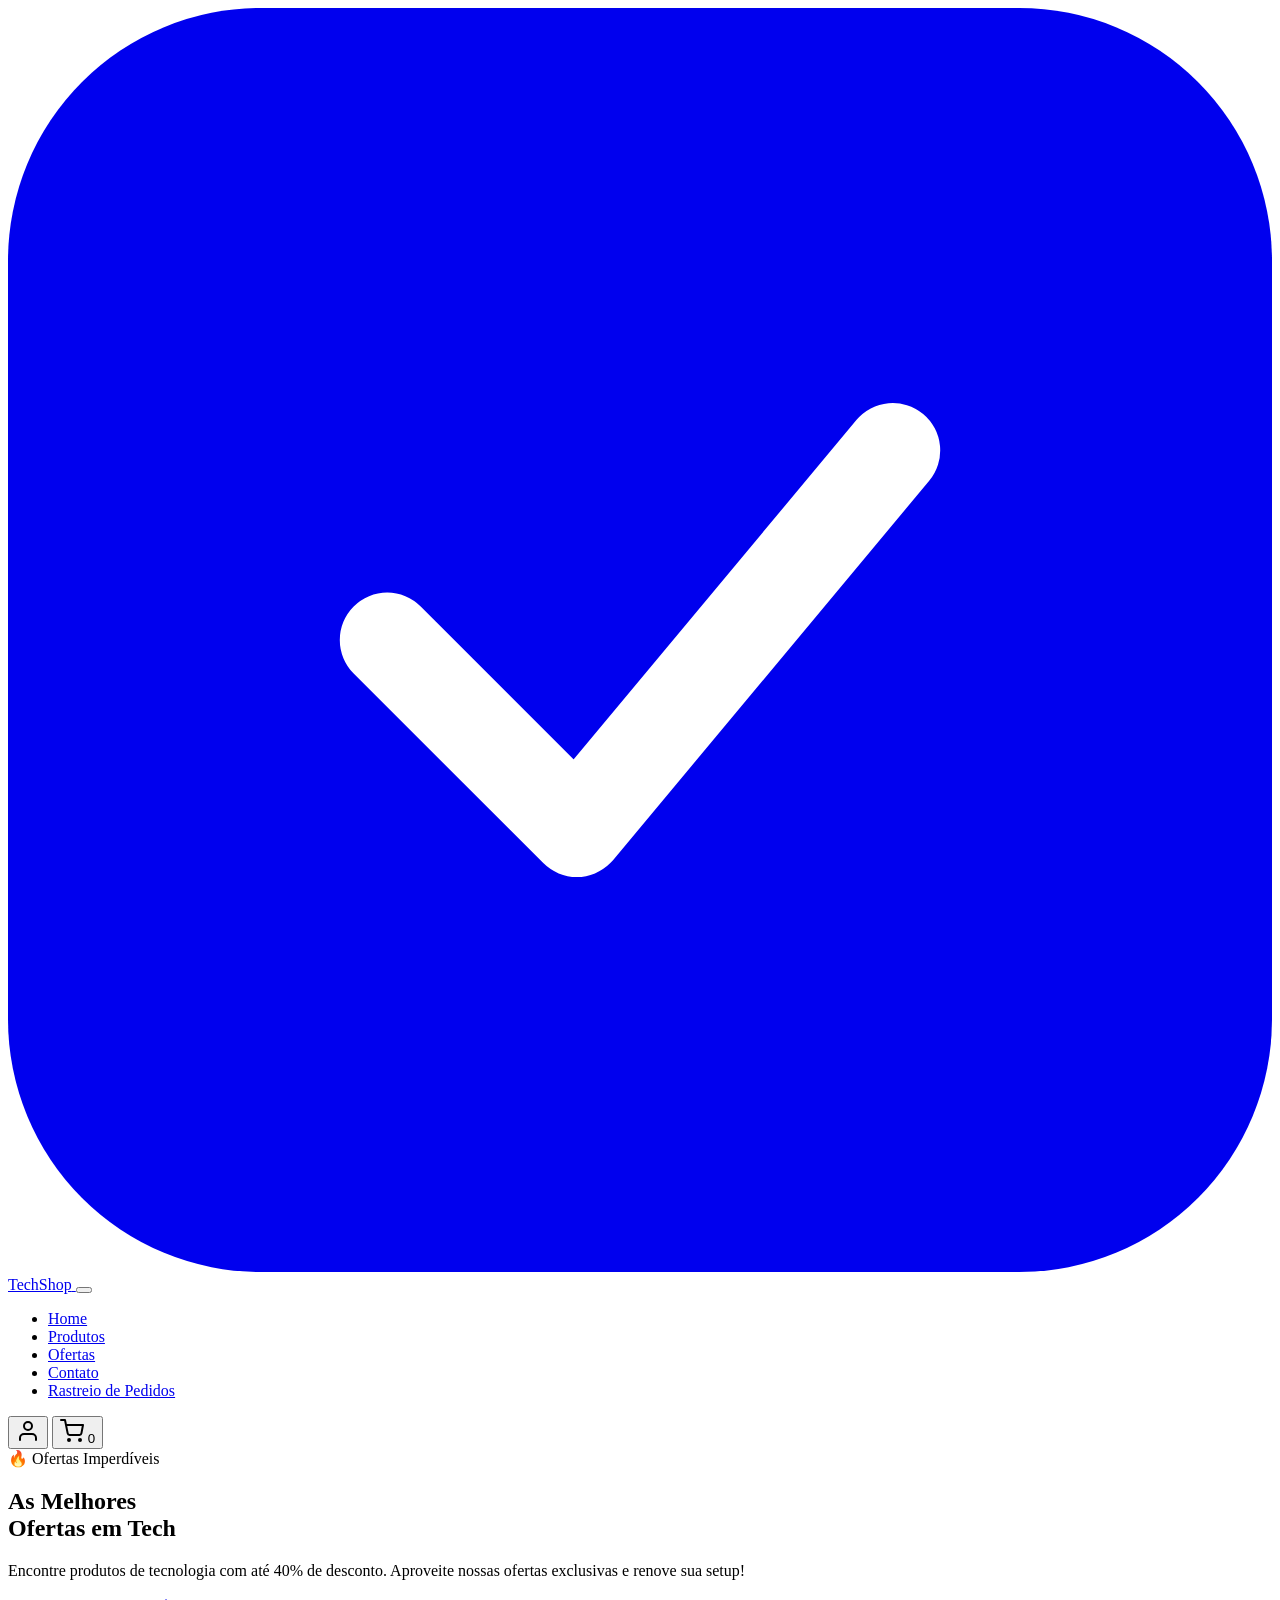
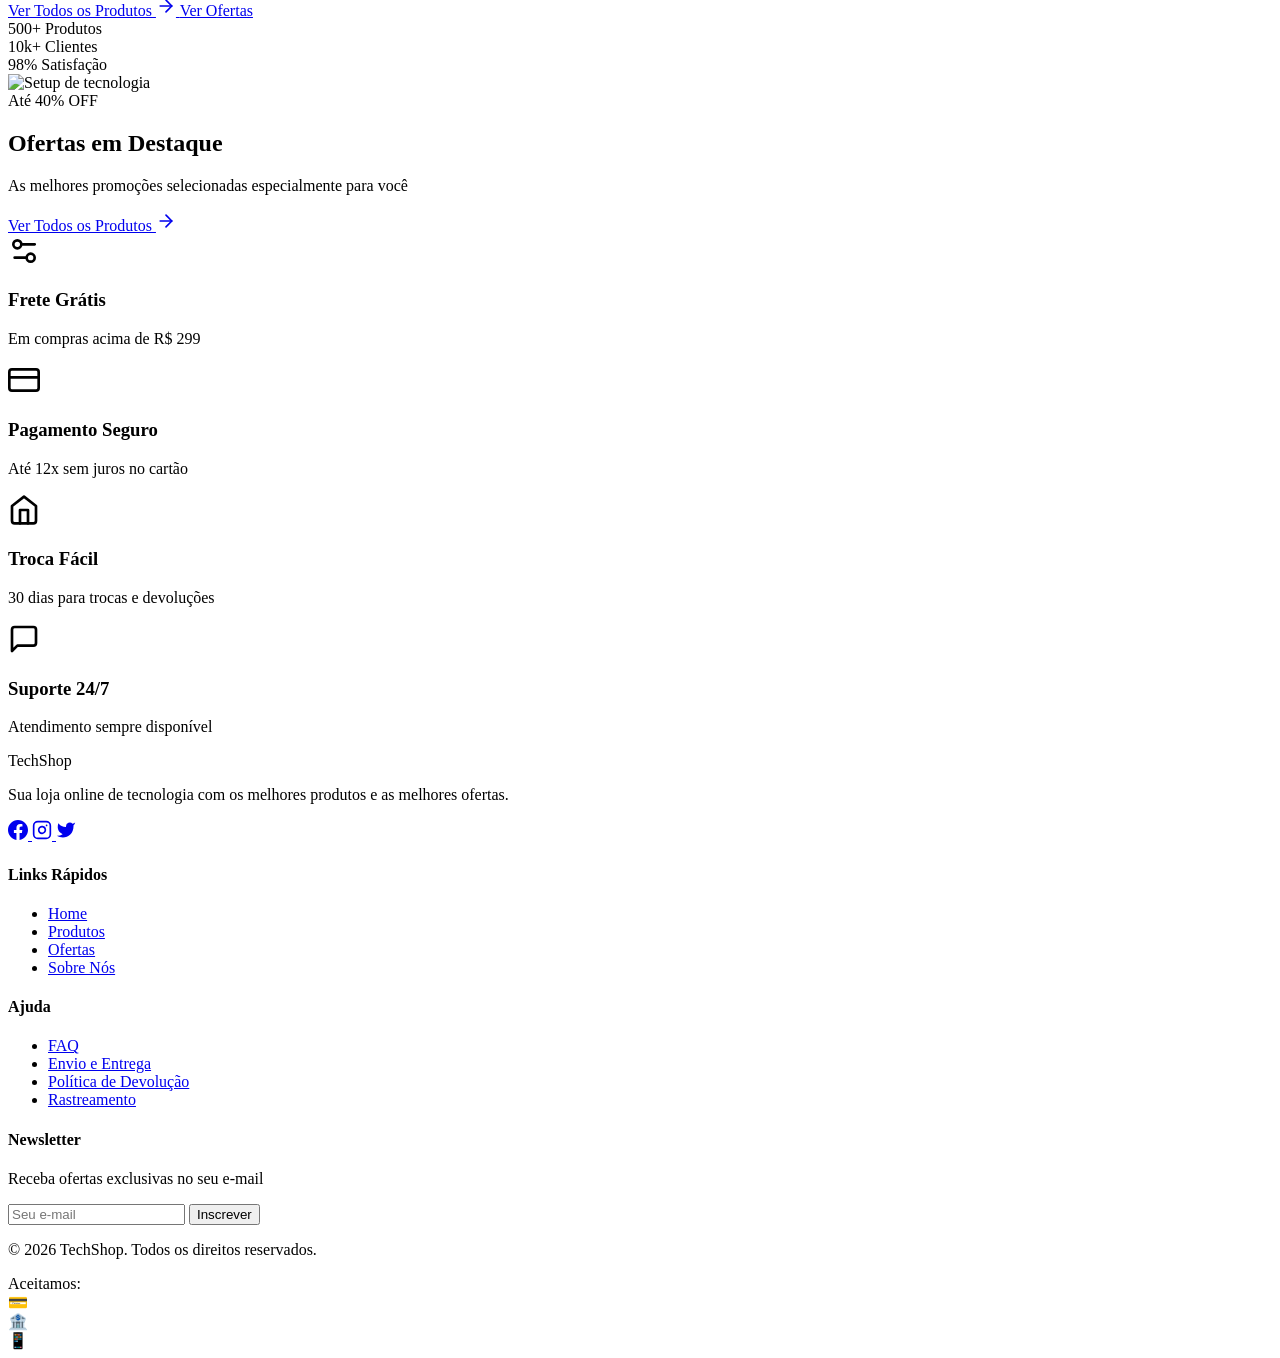
==== pages/index.html @ 93231072 "adicionado rastreio de pedidos no menu" ====
<!doctype html>
<html lang="pt-BR">
	<head>
		<meta charset="UTF-8" />
		<meta
			name="viewport"
			content="width=device-width, initial-scale=1.0" />
		<meta
			name="description"
			content="Encontre as melhores ofertas em eletrônicos, periféricos e muito mais. Compre com os melhores preços!" />
		<meta
			name="keywords"
			content="e-commerce, eletrônicos, ofertas, compras online" />
		<meta
			name="author"
			content="E-commerce" />

		<!-- Open Graph / Facebook -->
		<meta
			property="og:type"
			content="website" />
		<meta
			property="og:title"
			content="E-commerce - As Melhores Ofertas em Tecnologia" />
		<meta
			property="og:description"
			content="Encontre as melhores ofertas em eletrônicos, periféricos e muito mais" />

		<title>E-commerce - Home | As Melhores Ofertas em Tecnologia</title>

		<!-- Fonts -->
		<link
			rel="preconnect"
			href="https://fonts.googleapis.com" />
		<link
			rel="preconnect"
			href="https://fonts.gstatic.com"
			crossorigin />
		<link
			href="https://fonts.googleapis.com/css2?family=Inter:wght@300;400;500;600;700;800&family=Poppins:wght@400;500;600;700;800&display=swap"
			rel="stylesheet" />

		<!-- Stylesheet -->
		<link
			rel="stylesheet"
			href="../css/main.css" />
	</head>
	<body>
		<!-- Header / Navigation -->
		<header class="header">
			<div class="header__container">
				<!-- Logo -->
				<a
					href="index.html"
					class="header__logo">
					<svg
						class="header__logo-icon"
						viewBox="0 0 40 40"
						fill="none"
						xmlns="http://www.w3.org/2000/svg">
						<rect
							width="40"
							height="40"
							rx="8"
							fill="currentColor" />
						<path
							d="M12 20L18 26L28 14"
							stroke="white"
							stroke-width="3"
							stroke-linecap="round"
							stroke-linejoin="round" />
					</svg>
					<span>TechShop</span>
				</a>

				<!-- Menu Toggle (Mobile) -->
				<button
					class="header__menu-toggle"
					aria-label="Menu">
					<span class="header__menu-toggle-bar"></span>
					<span class="header__menu-toggle-bar"></span>
					<span class="header__menu-toggle-bar"></span>
				</button>

				<!-- Navigation -->
				<nav class="header__nav">
					<ul class="header__menu">
						<li class="header__menu-item">
							<a
								href="index.html"
								class="header__menu-link active"
								>Home</a
							>
						</li>
						<li class="header__menu-item">
							<a
								href="products.html"
								class="header__menu-link"
								>Produtos</a
							>
						</li>
						<li class="header__menu-item">
							<a
								href="#ofertas"
								class="header__menu-link"
								>Ofertas</a
							>
						</li>
						<li class="header__menu-item">
							<a
								href="#contato"
								class="header__menu-link"
								>Contato</a
							>
						</li>
						<li class="header_menu-item">
							<a
								href="#rastreio-de-pedidos"
								class="header__menu-link"
								>Rastreio de Pedidos</a
							>
						</li>
					</ul>

					<!-- Actions -->
					<div class="header__actions">
						<button
							class="header__icon-btn"
							data-login-btn
							aria-label="Login">
							<svg
								xmlns="http://www.w3.org/2000/svg"
								width="24"
								height="24"
								viewBox="0 0 24 24"
								fill="none"
								stroke="currentColor"
								stroke-width="2"
								stroke-linecap="round"
								stroke-linejoin="round">
								<path d="M20 21v-2a4 4 0 0 0-4-4H8a4 4 0 0 0-4 4v2"></path>
								<circle
									cx="12"
									cy="7"
									r="4"></circle>
							</svg>
						</button>
						<button
							class="header__icon-btn"
							data-cart-btn
							aria-label="Carrinho">
							<svg
								xmlns="http://www.w3.org/2000/svg"
								width="24"
								height="24"
								viewBox="0 0 24 24"
								fill="none"
								stroke="currentColor"
								stroke-width="2"
								stroke-linecap="round"
								stroke-linejoin="round">
								<circle
									cx="9"
									cy="21"
									r="1"></circle>
								<circle
									cx="20"
									cy="21"
									r="1"></circle>
								<path
									d="M1 1h4l2.68 13.39a2 2 0 0 0 2 1.61h9.72a2 2 0 0 0 2-1.61L23 6H6"></path>
							</svg>
							<span class="header__cart-badge">0</span>
						</button>
					</div>
				</nav>

				<!-- Overlay for mobile menu -->
				<div class="header__overlay"></div>
			</div>
		</header>

		<!-- Main Content -->
		<main class="main-content">
			<!-- Hero Section -->
			<section class="hero">
				<div class="hero__container container">
					<div class="hero__content">
						<span class="hero__badge">🔥 Ofertas Imperdíveis</span>
						<h1 class="hero__title">
							As Melhores<br />
							<span class="hero__title-highlight">Ofertas em Tech</span>
						</h1>
						<p class="hero__description">
							Encontre produtos de tecnologia com até 40% de desconto. Aproveite
							nossas ofertas exclusivas e renove sua setup!
						</p>
						<div class="hero__actions">
							<a
								href="products.html"
								class="btn btn-primary btn-lg">
								Ver Todos os Produtos
								<svg
									xmlns="http://www.w3.org/2000/svg"
									width="20"
									height="20"
									viewBox="0 0 24 24"
									fill="none"
									stroke="currentColor"
									stroke-width="2"
									stroke-linecap="round"
									stroke-linejoin="round">
									<line
										x1="5"
										y1="12"
										x2="19"
										y2="12"></line>
									<polyline points="12 5 19 12 12 19"></polyline>
								</svg>
							</a>
							<a
								href="#ofertas"
								class="btn btn-outline btn-lg">
								Ver Ofertas
							</a>
						</div>
						<div class="hero__stats">
							<div class="hero__stat">
								<span class="hero__stat-value">500+</span>
								<span class="hero__stat-label">Produtos</span>
							</div>
							<div class="hero__stat">
								<span class="hero__stat-value">10k+</span>
								<span class="hero__stat-label">Clientes</span>
							</div>
							<div class="hero__stat">
								<span class="hero__stat-value">98%</span>
								<span class="hero__stat-label">Satisfação</span>
							</div>
						</div>
					</div>
					<div class="hero__image">
						<img
							src="https://images.unsplash.com/photo-1498049794561-7780e7231661?w=800&q=80"
							alt="Setup de tecnologia"
							class="hero__img" />
						<div class="hero__badge-float">
							<span class="hero__badge-float-text">Até 40% OFF</span>
						</div>
					</div>
				</div>
			</section>

			<!-- Featured Offers Section -->
			<section
				class="offers"
				id="ofertas">
				<div class="container">
					<div class="section__header">
						<h2 class="section__title">Ofertas em Destaque</h2>
						<p class="section__description">
							As melhores promoções selecionadas especialmente para você
						</p>
					</div>

					<div
						class="offers__grid"
						id="featuredProducts">
						<!-- Products will be loaded here by JS -->
					</div>

					<div class="section__footer">
						<a
							href="products.html"
							class="btn btn-secondary btn-lg">
							Ver Todos os Produtos
							<svg
								xmlns="http://www.w3.org/2000/svg"
								width="20"
								height="20"
								viewBox="0 0 24 24"
								fill="none"
								stroke="currentColor"
								stroke-width="2"
								stroke-linecap="round"
								stroke-linejoin="round">
								<line
									x1="5"
									y1="12"
									x2="19"
									y2="12"></line>
								<polyline points="12 5 19 12 12 19"></polyline>
							</svg>
						</a>
					</div>
				</div>
			</section>

			<!-- Benefits Section -->
			<section class="benefits py-20 bg-gray">
				<div class="container">
					<div class="benefits__grid">
						<div class="benefit">
							<div class="benefit__icon">
								<svg
									xmlns="http://www.w3.org/2000/svg"
									width="32"
									height="32"
									viewBox="0 0 24 24"
									fill="none"
									stroke="currentColor"
									stroke-width="2"
									stroke-linecap="round"
									stroke-linejoin="round">
									<path d="M20 7h-9"></path>
									<path d="M14 17H5"></path>
									<circle
										cx="17"
										cy="17"
										r="3"></circle>
									<circle
										cx="7"
										cy="7"
										r="3"></circle>
								</svg>
							</div>
							<h3 class="benefit__title">Frete Grátis</h3>
							<p class="benefit__text">Em compras acima de R$ 299</p>
						</div>
						<div class="benefit">
							<div class="benefit__icon">
								<svg
									xmlns="http://www.w3.org/2000/svg"
									width="32"
									height="32"
									viewBox="0 0 24 24"
									fill="none"
									stroke="currentColor"
									stroke-width="2"
									stroke-linecap="round"
									stroke-linejoin="round">
									<rect
										x="1"
										y="4"
										width="22"
										height="16"
										rx="2"
										ry="2"></rect>
									<line
										x1="1"
										y1="10"
										x2="23"
										y2="10"></line>
								</svg>
							</div>
							<h3 class="benefit__title">Pagamento Seguro</h3>
							<p class="benefit__text">Até 12x sem juros no cartão</p>
						</div>
						<div class="benefit">
							<div class="benefit__icon">
								<svg
									xmlns="http://www.w3.org/2000/svg"
									width="32"
									height="32"
									viewBox="0 0 24 24"
									fill="none"
									stroke="currentColor"
									stroke-width="2"
									stroke-linecap="round"
									stroke-linejoin="round">
									<path
										d="M3 9l9-7 9 7v11a2 2 0 0 1-2 2H5a2 2 0 0 1-2-2z"></path>
									<polyline points="9 22 9 12 15 12 15 22"></polyline>
								</svg>
							</div>
							<h3 class="benefit__title">Troca Fácil</h3>
							<p class="benefit__text">30 dias para trocas e devoluções</p>
						</div>
						<div class="benefit">
							<div class="benefit__icon">
								<svg
									xmlns="http://www.w3.org/2000/svg"
									width="32"
									height="32"
									viewBox="0 0 24 24"
									fill="none"
									stroke="currentColor"
									stroke-width="2"
									stroke-linecap="round"
									stroke-linejoin="round">
									<path
										d="M21 15a2 2 0 0 1-2 2H7l-4 4V5a2 2 0 0 1 2-2h14a2 2 0 0 1 2 2z"></path>
								</svg>
							</div>
							<h3 class="benefit__title">Suporte 24/7</h3>
							<p class="benefit__text">Atendimento sempre disponível</p>
						</div>
					</div>
				</div>
			</section>
		</main>

		<!-- Footer -->
		<footer class="footer">
			<div class="footer__container">
				<div class="footer__grid">
					<!-- About -->
					<div class="footer__column">
						<div class="footer__logo">TechShop</div>
						<p class="footer__about">
							Sua loja online de tecnologia com os melhores produtos e as
							melhores ofertas.
						</p>
						<div class="footer__social">
							<a
								href="#"
								class="footer__social-link"
								aria-label="Facebook">
								<svg
									xmlns="http://www.w3.org/2000/svg"
									width="20"
									height="20"
									viewBox="0 0 24 24"
									fill="currentColor">
									<path
										d="M24 12.073c0-6.627-5.373-12-12-12s-12 5.373-12 12c0 5.99 4.388 10.954 10.125 11.854v-8.385H7.078v-3.47h3.047V9.43c0-3.007 1.792-4.669 4.533-4.669 1.312 0 2.686.235 2.686.235v2.953H15.83c-1.491 0-1.956.925-1.956 1.874v2.25h3.328l-.532 3.47h-2.796v8.385C19.612 23.027 24 18.062 24 12.073z" />
								</svg>
							</a>
							<a
								href="#"
								class="footer__social-link"
								aria-label="Instagram">
								<svg
									xmlns="http://www.w3.org/2000/svg"
									width="20"
									height="20"
									viewBox="0 0 24 24"
									fill="none"
									stroke="currentColor"
									stroke-width="2"
									stroke-linecap="round"
									stroke-linejoin="round">
									<rect
										x="2"
										y="2"
										width="20"
										height="20"
										rx="5"
										ry="5"></rect>
									<path
										d="M16 11.37A4 4 0 1 1 12.63 8 4 4 0 0 1 16 11.37z"></path>
									<line
										x1="17.5"
										y1="6.5"
										x2="17.51"
										y2="6.5"></line>
								</svg>
							</a>
							<a
								href="#"
								class="footer__social-link"
								aria-label="Twitter">
								<svg
									xmlns="http://www.w3.org/2000/svg"
									width="20"
									height="20"
									viewBox="0 0 24 24"
									fill="currentColor">
									<path
										d="M23 3a10.9 10.9 0 01-3.14 1.53 4.48 4.48 0 00-7.86 3v1A10.66 10.66 0 013 4s-4 9 5 13a11.64 11.64 0 01-7 2c9 5 20 0 20-11.5a4.5 4.5 0 00-.08-.83A7.72 7.72 0 0023 3z" />
								</svg>
							</a>
						</div>
					</div>

					<!-- Links -->
					<div class="footer__column">
						<h4 class="footer__column-title">Links Rápidos</h4>
						<ul class="footer__links">
							<li>
								<a
									href="index.html"
									class="footer__link"
									>Home</a
								>
							</li>
							<li>
								<a
									href="products.html"
									class="footer__link"
									>Produtos</a
								>
							</li>
							<li>
								<a
									href="#ofertas"
									class="footer__link"
									>Ofertas</a
								>
							</li>
							<li>
								<a
									href="#"
									class="footer__link"
									>Sobre Nós</a
								>
							</li>
						</ul>
					</div>

					<!-- Help -->
					<div class="footer__column">
						<h4 class="footer__column-title">Ajuda</h4>
						<ul class="footer__links">
							<li>
								<a
									href="#"
									class="footer__link"
									>FAQ</a
								>
							</li>
							<li>
								<a
									href="#"
									class="footer__link"
									>Envio e Entrega</a
								>
							</li>
							<li>
								<a
									href="#"
									class="footer__link"
									>Política de Devolução</a
								>
							</li>
							<li>
								<a
									href="#"
									class="footer__link"
									>Rastreamento</a
								>
							</li>
						</ul>
					</div>

					<!-- Newsletter -->
					<div class="footer__column">
						<h4 class="footer__column-title">Newsletter</h4>
						<p class="footer__about">Receba ofertas exclusivas no seu e-mail</p>
						<form
							class="footer__newsletter-form"
							data-validate
							id="newsletterForm">
							<input
								type="email"
								name="email"
								class="footer__newsletter-input"
								placeholder="Seu e-mail"
								required />
							<button
								type="submit"
								class="footer__newsletter-btn">
								Inscrever
							</button>
						</form>
					</div>
				</div>

				<!-- Footer Bottom -->
				<div class="footer__bottom">
					<p class="footer__copyright">
						&copy; 2026 TechShop. Todos os direitos reservados.
					</p>
					<div class="footer__payment-methods">
						<span
							style="color: var(--color-gray-400); font-size: var(--text-sm)"
							>Aceitamos:</span
						>
						<div class="footer__payment-icon">💳</div>
						<div class="footer__payment-icon">🏦</div>
						<div class="footer__payment-icon">📱</div>
					</div>
				</div>
			</div>
		</footer>

		<!-- Scripts -->
		<!-- Modules -->
		<script src="js/modules/modal.js"></script>
		<script src="js/modules/form-validator.js"></script>
		<script src="js/modules/navigation.js"></script>
		<script src="js/modules/utils.js"></script>
		<script src="js/modules/products-gallery.js"></script>
		<script src="js/modules/handlers.js"></script>
		<!-- Data & App -->
		<script src="js/products.js"></script>
		<script src="js/app.js"></script>
	</body>
</html>
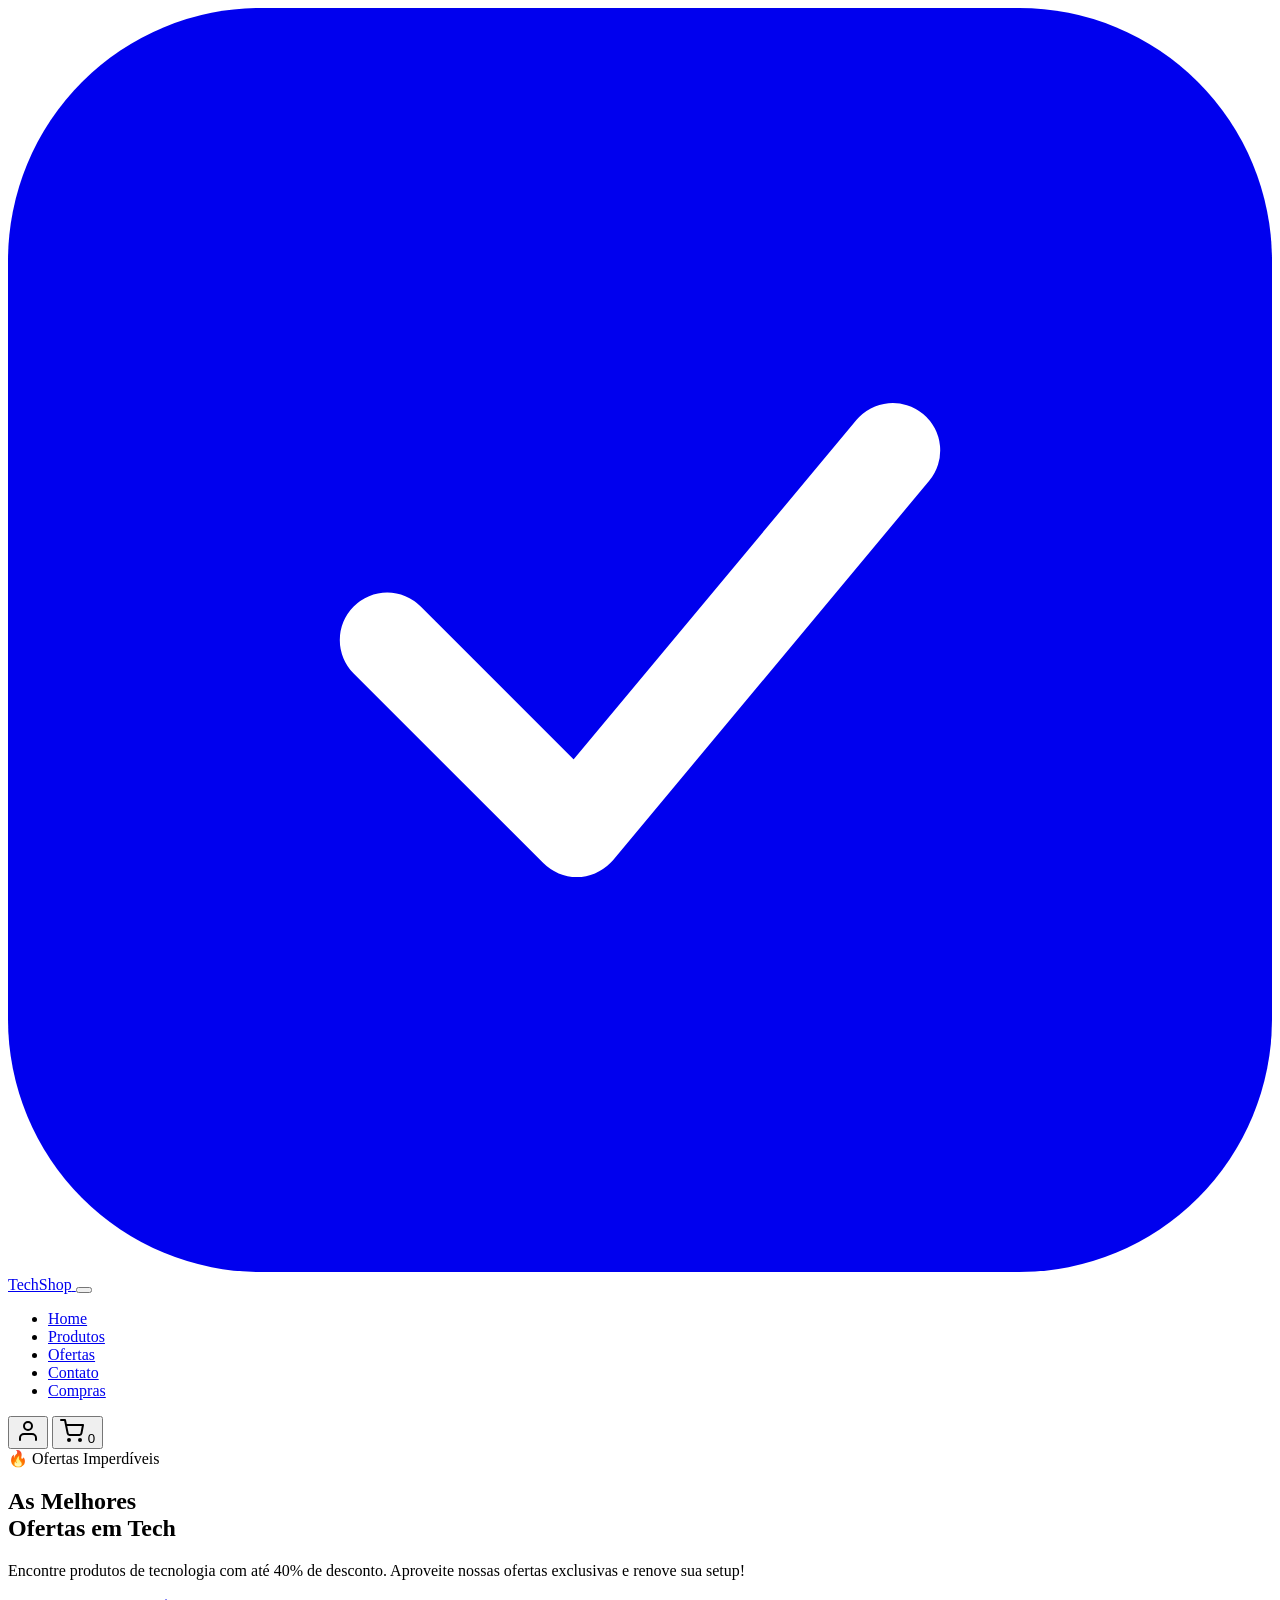
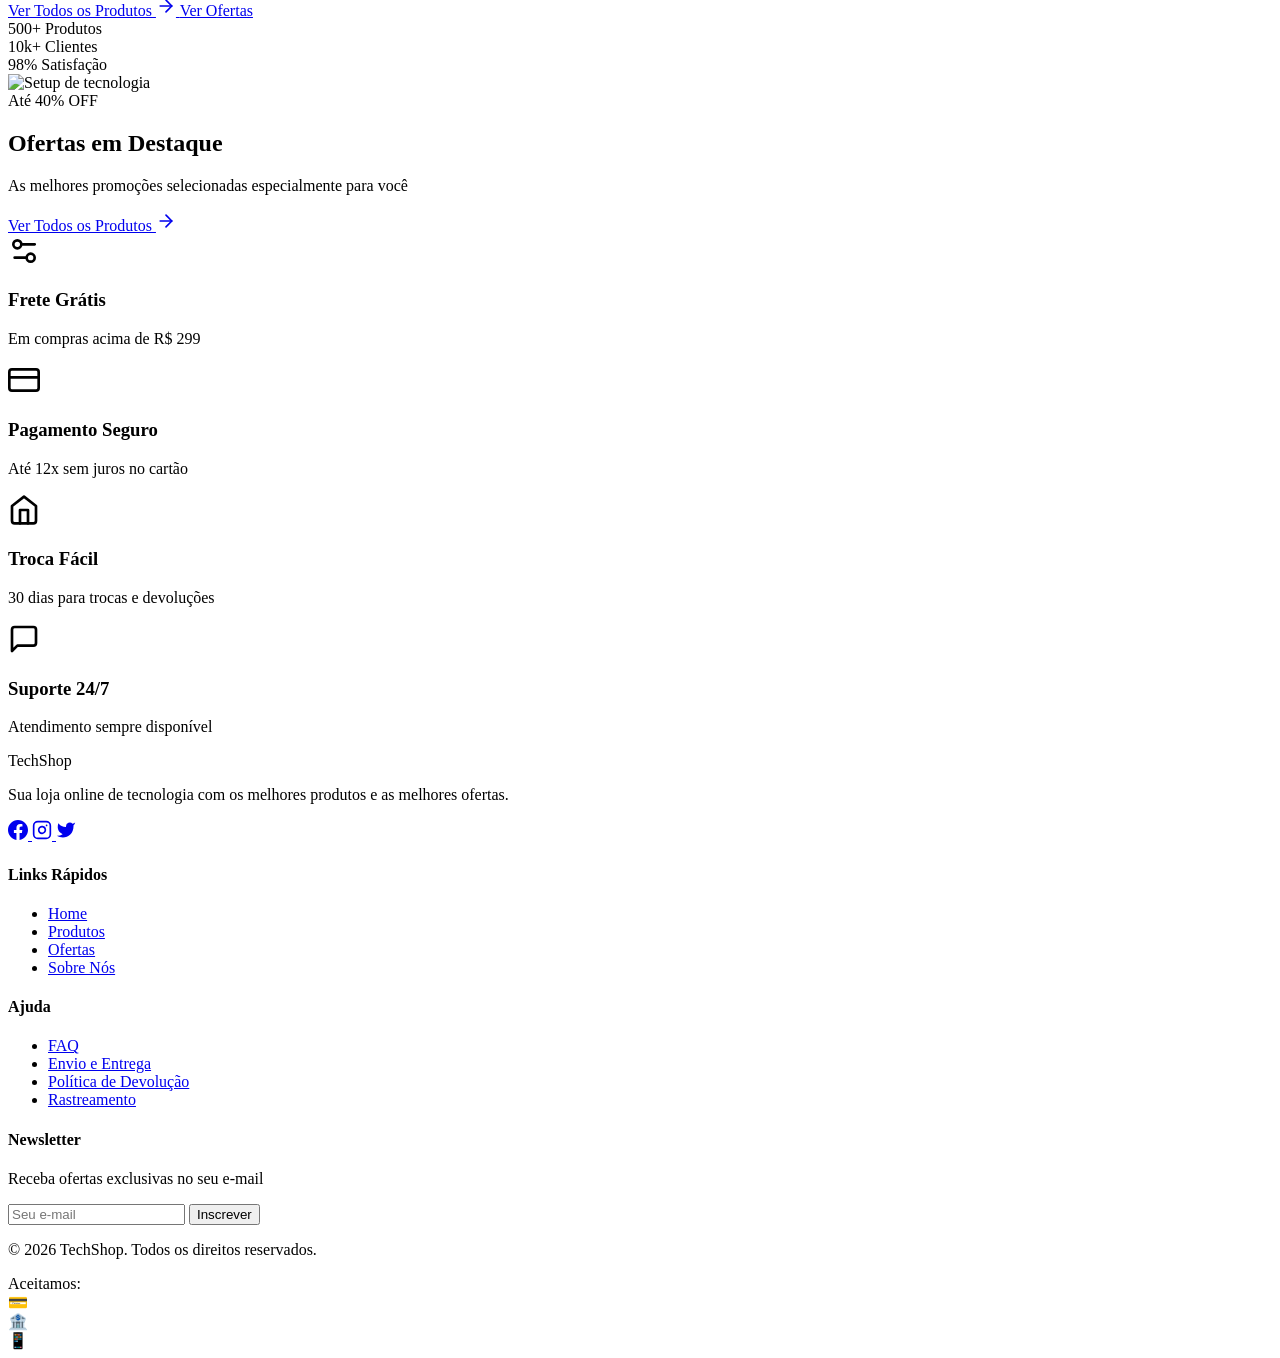
==== commit db2033f7: "foi adicionado o botão de rastreio de compras no menu" ====
--- a/pages/index.html
+++ b/pages/index.html
@@ -113,11 +113,11 @@
 								>Contato</a
 							>
 						</li>
-						<li class="header_menu-item">
-							<a
-								href="#rastreio-de-pedidos"
+						<li class="header__menu-item">
+							<a
+								href="#compras"
 								class="header__menu-link"
-								>Rastreio de Pedidos</a
+								>Compras</a
 							>
 						</li>
 					</ul>
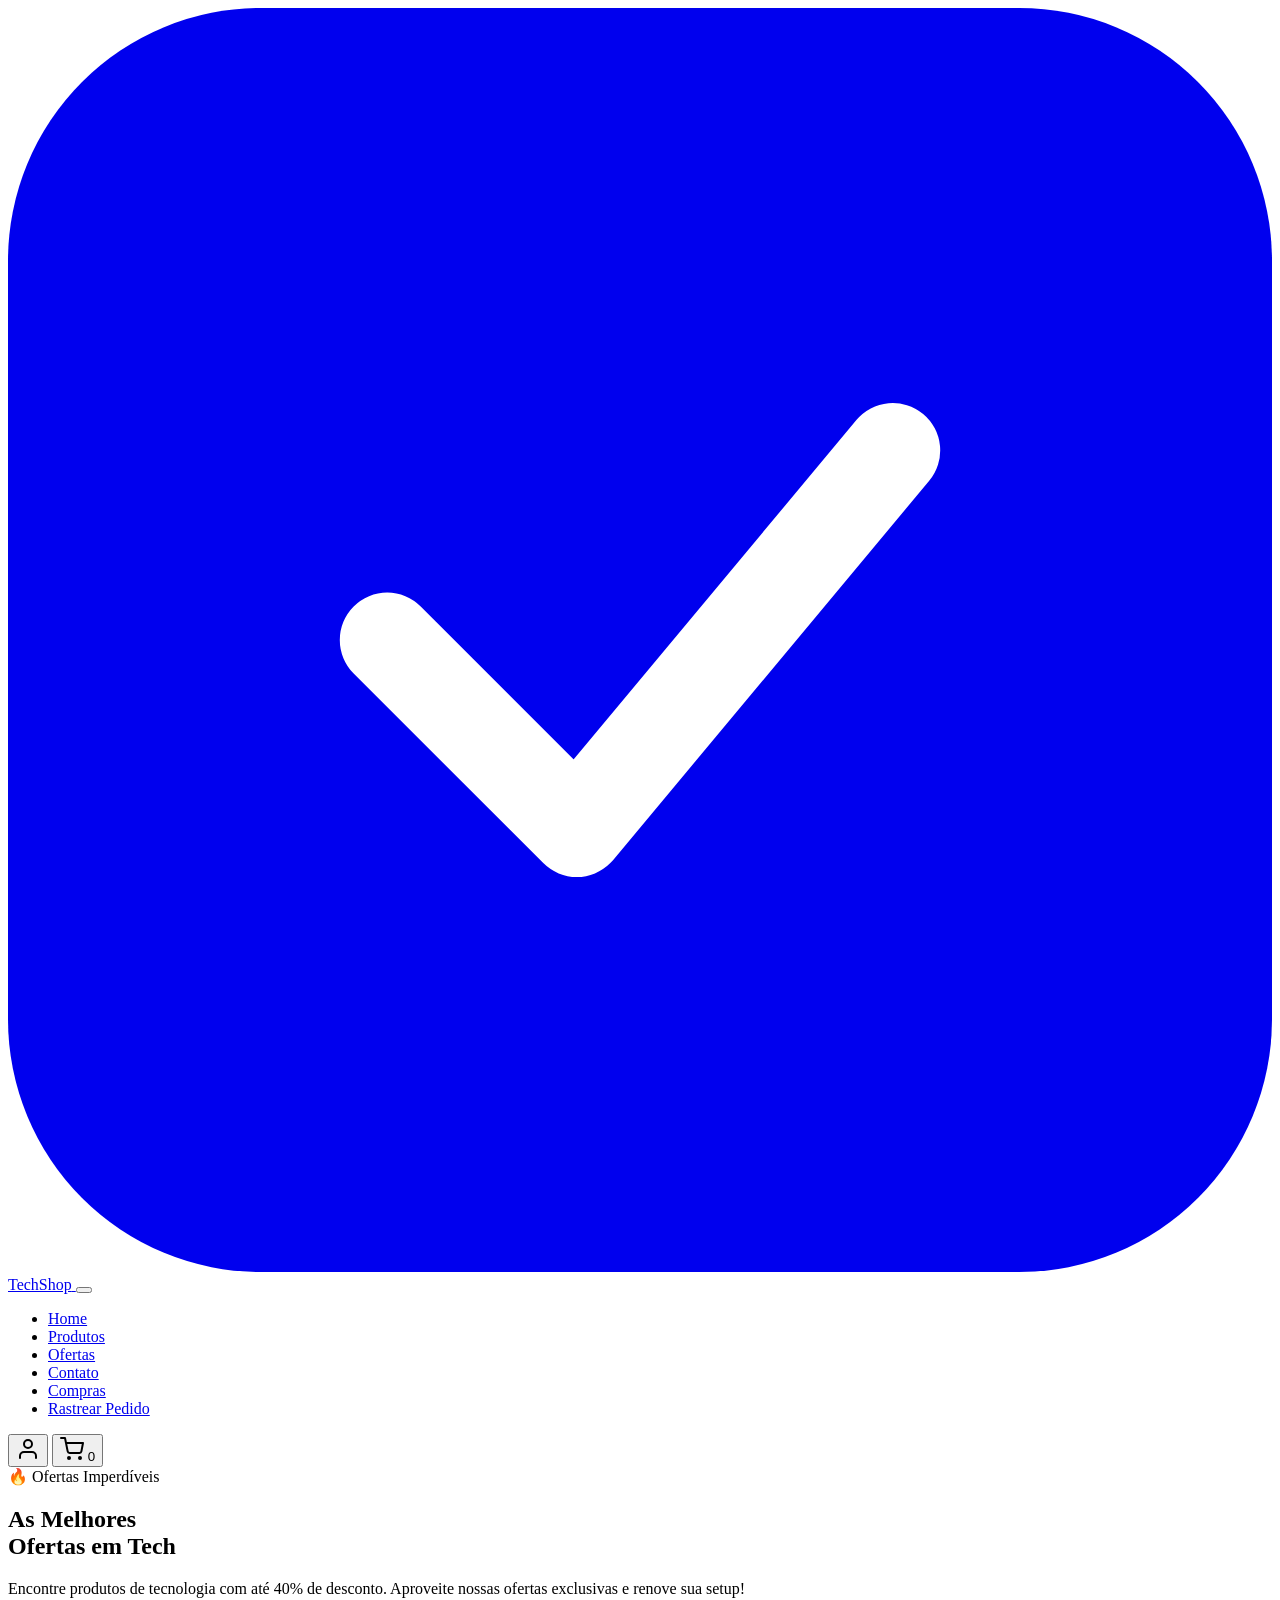
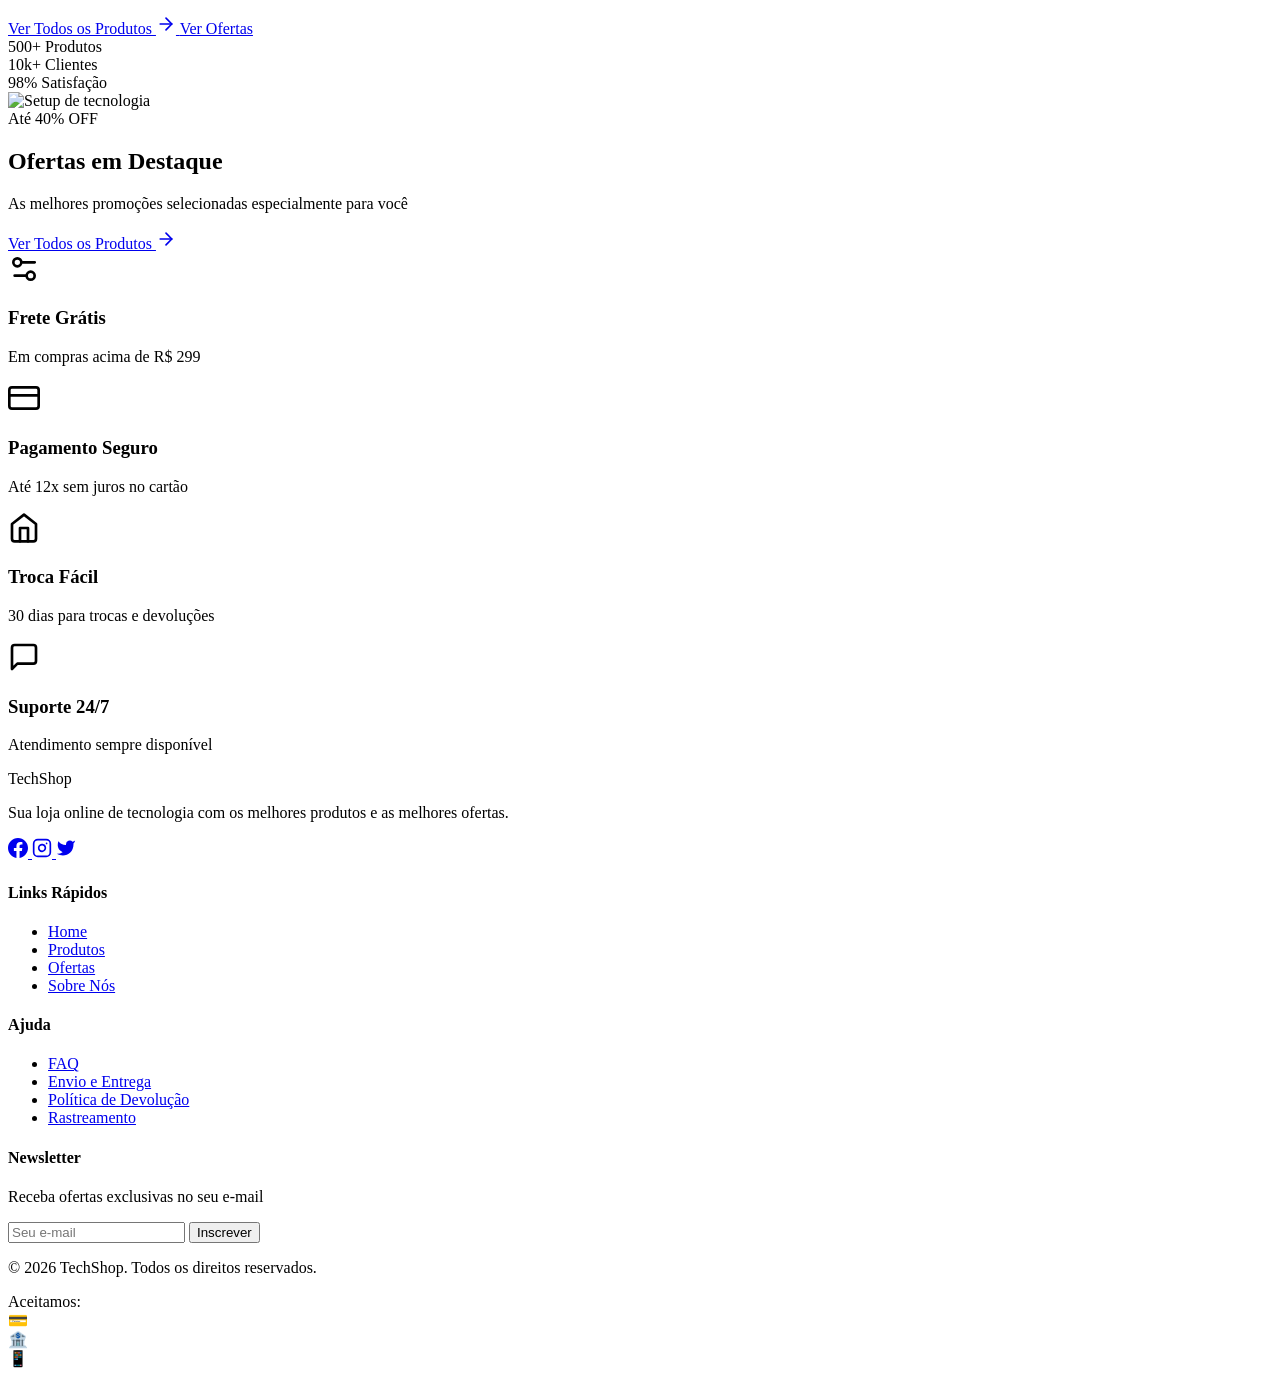
==== commit a616fd15: "refatoração do codigo index" ====
--- a/pages/index.html
+++ b/pages/index.html
@@ -108,16 +108,23 @@
 						</li>
 						<li class="header__menu-item">
 							<a
-								href="#contato"
+								href=".contato.html"
 								class="header__menu-link"
 								>Contato</a
 							>
 						</li>
 						<li class="header__menu-item">
 							<a
-								href="#compras"
+								href="./product-detail.html"
 								class="header__menu-link"
 								>Compras</a
+							>
+						</li>
+						<li>
+							<a 
+							href="order-traking.html"
+							class="header__menu-link"
+							>Rastrear Pedido</a
 							>
 						</li>
 					</ul>
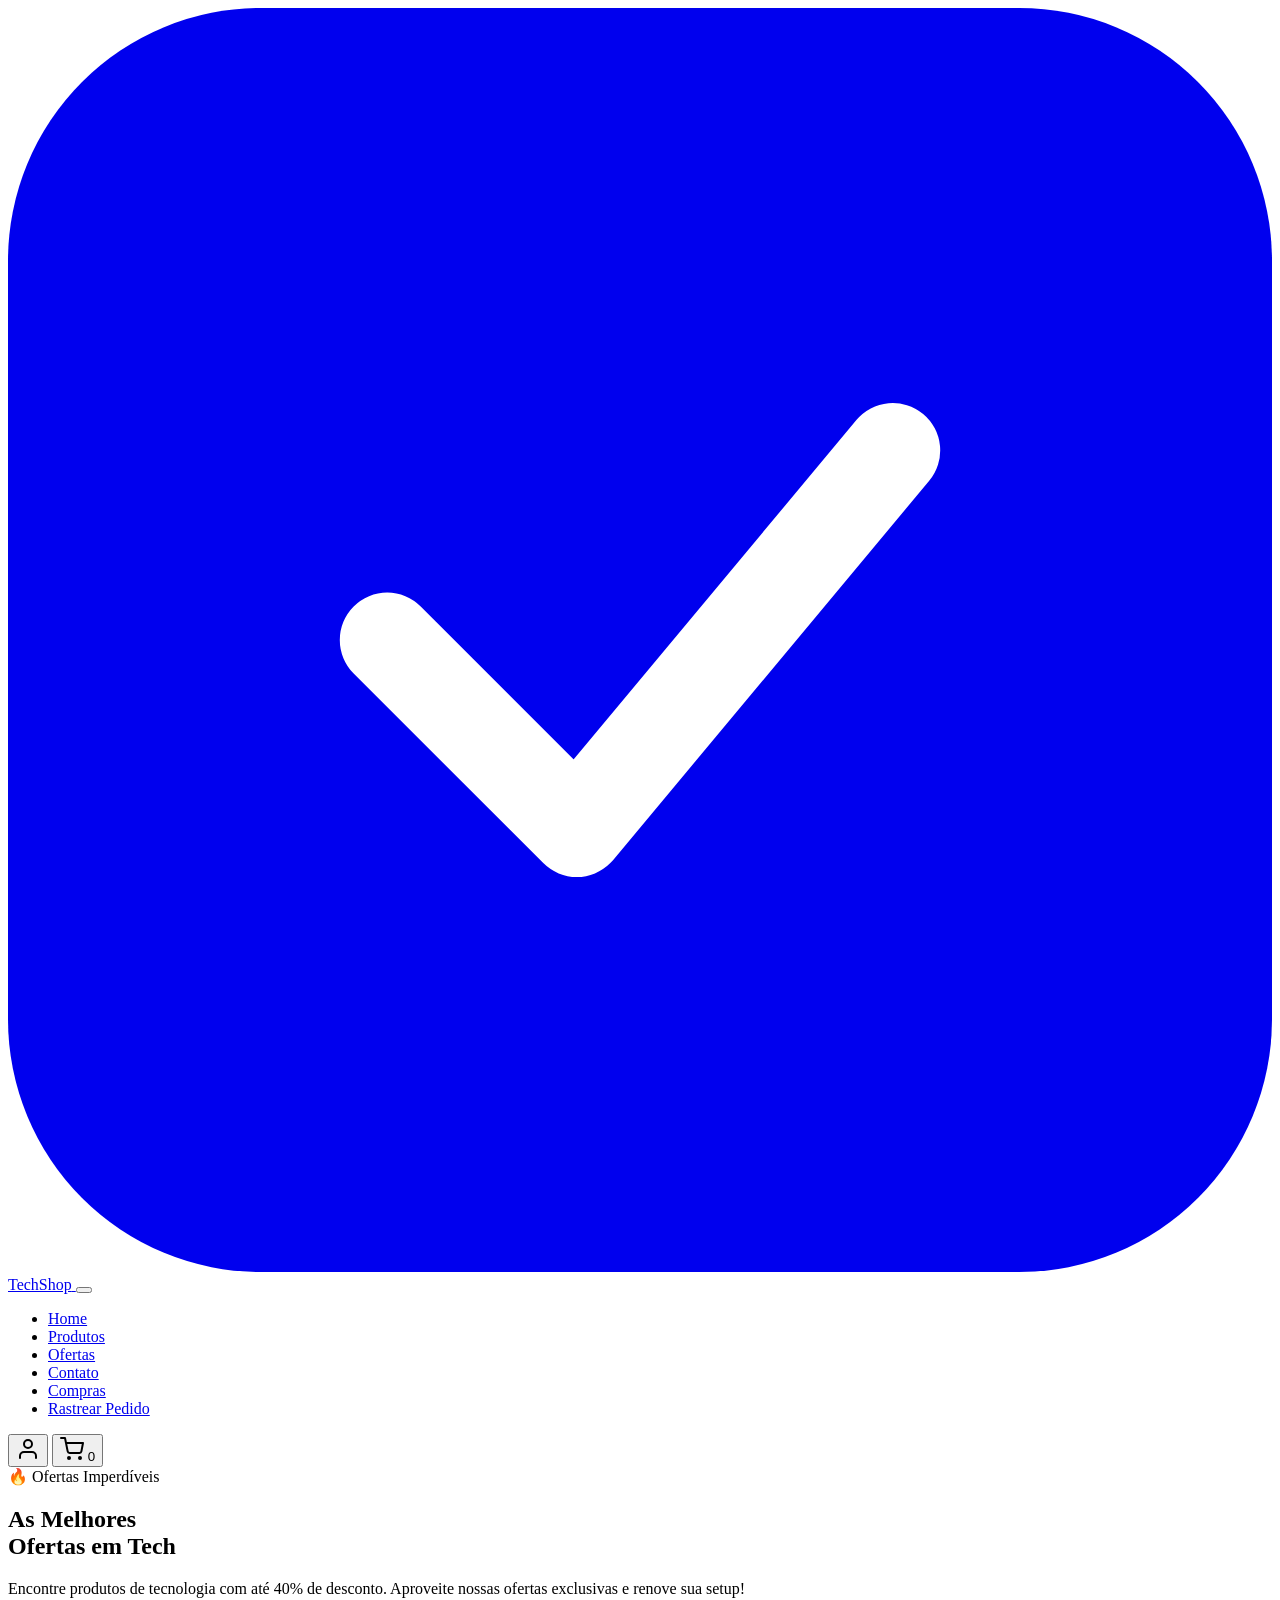
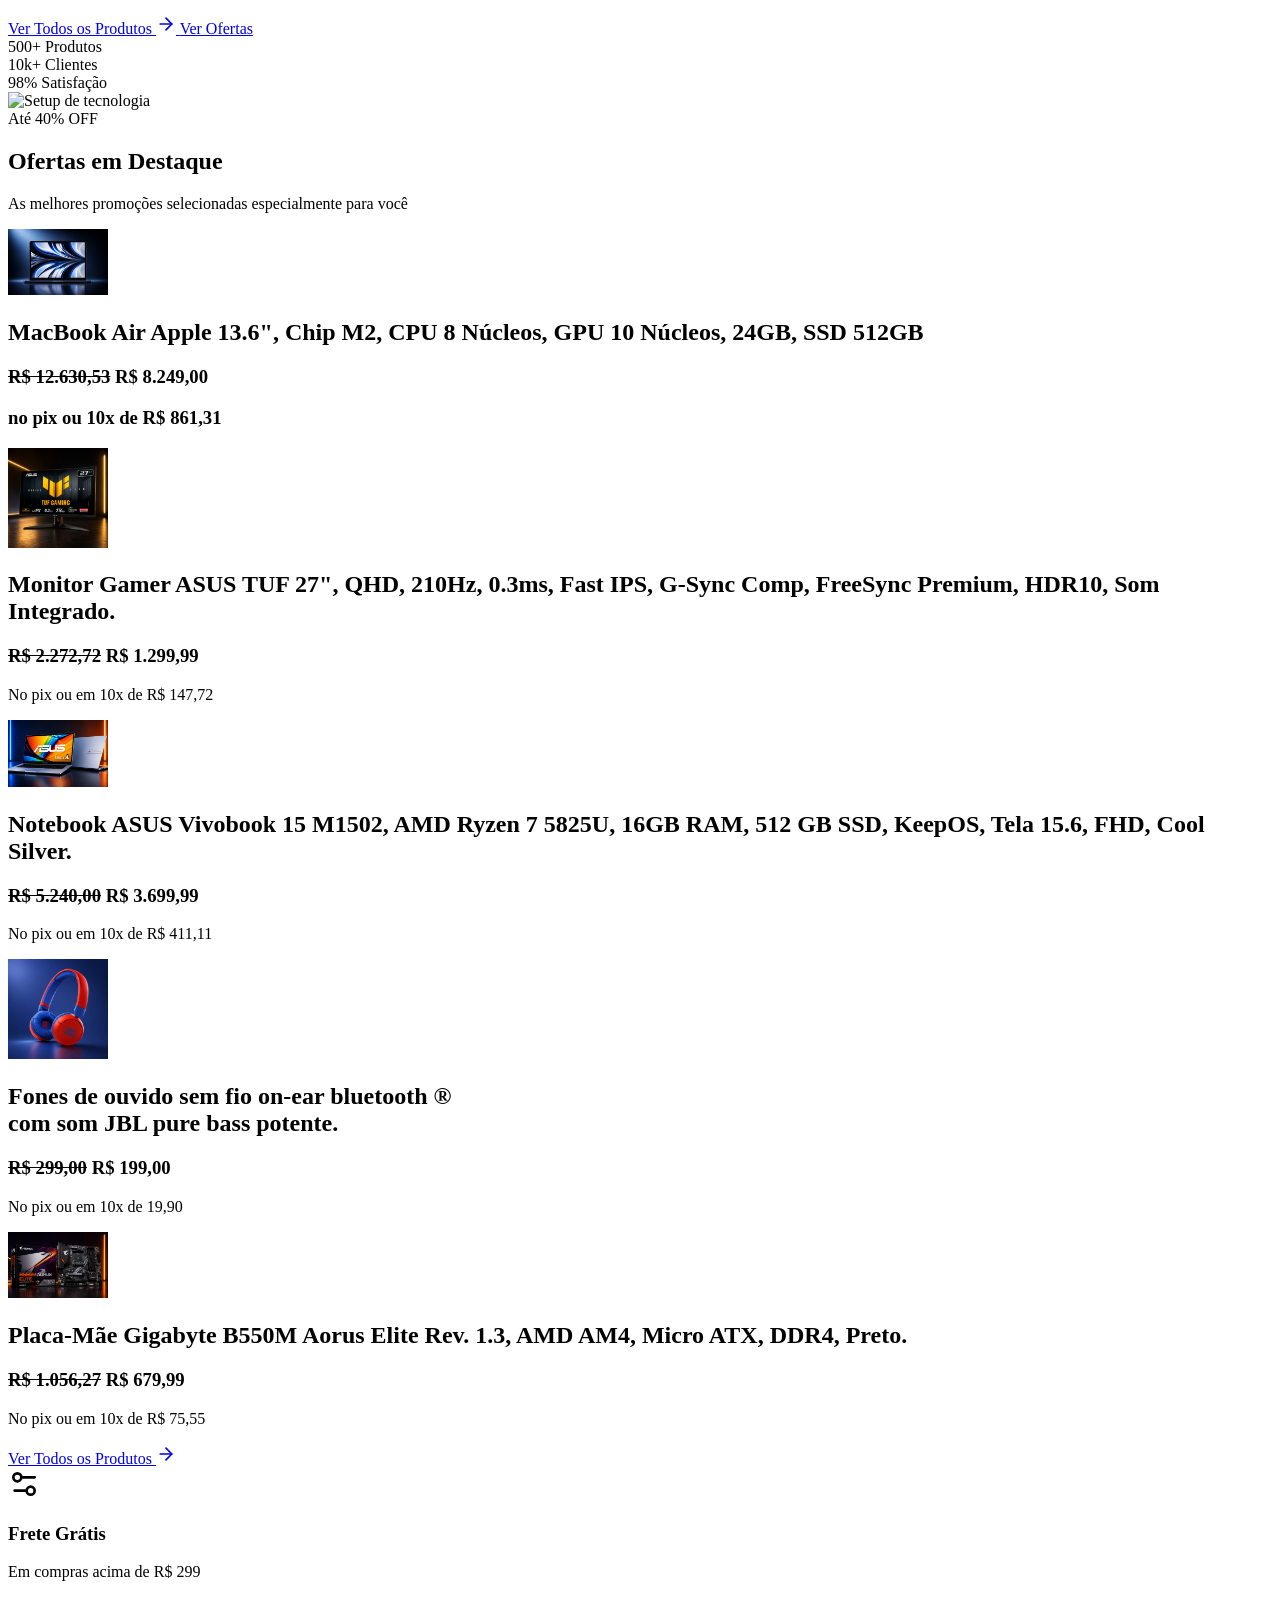
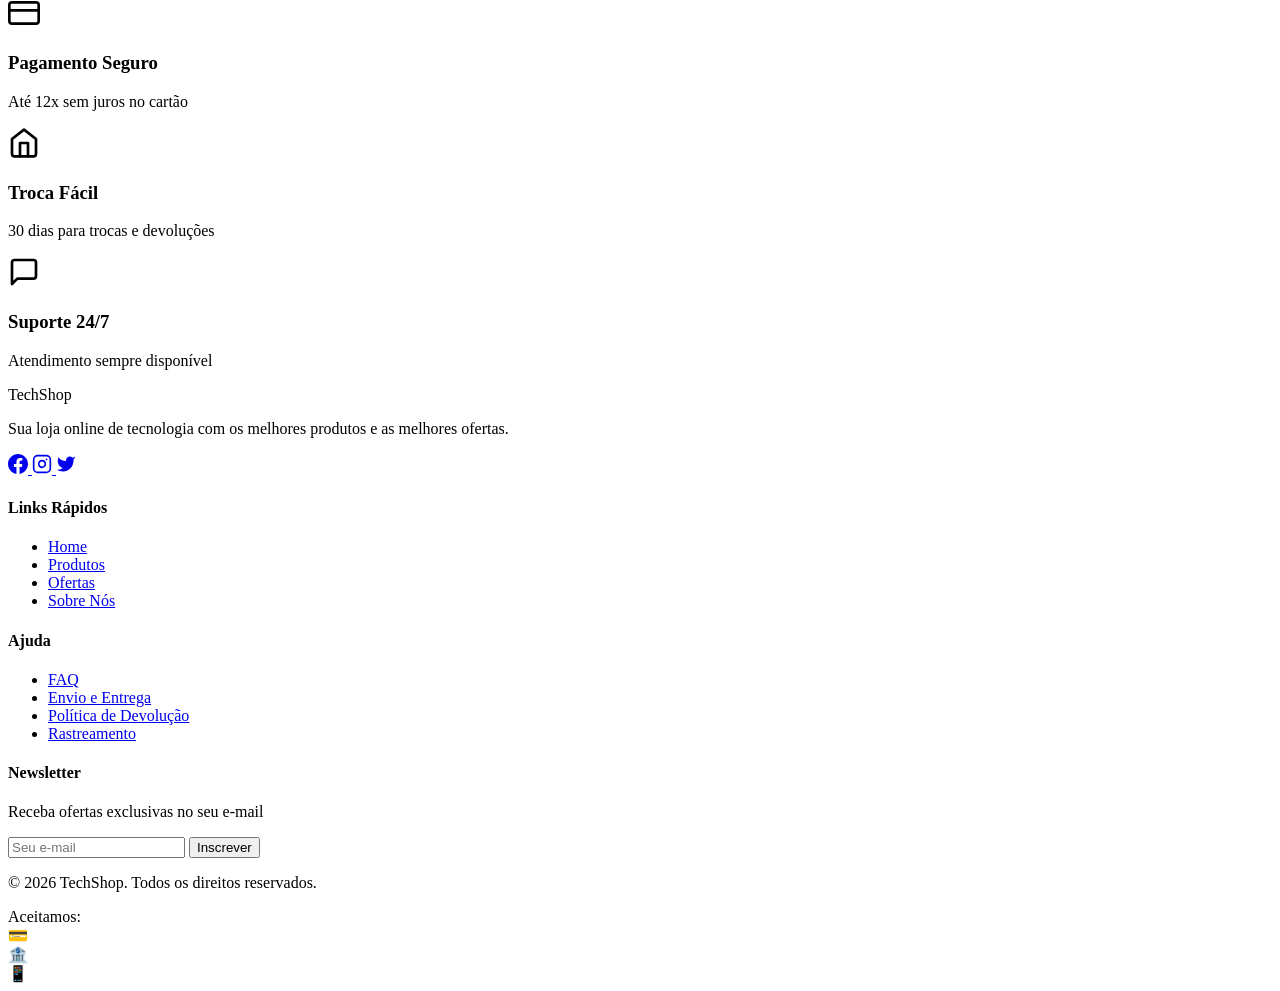
==== commit 0f7b011b: "Foi adicionado a seção de produtos em destaque ao site" ====
--- a/pages/index.html
+++ b/pages/index.html
@@ -268,8 +268,75 @@
 						<p class="section__description">
 							As melhores promoções selecionadas especialmente para você
 						</p>
-					</div>
-
+					</div class="card">
+						<div class="card-item">
+							<img src="../imagens/macbook.png"
+							 alt="MacBook Air Apple 13.6" 
+							 width="100">
+							<h2>
+								MacBook Air Apple 13.6", Chip M2, CPU 8 Núcleos, GPU 10 Núcleos, 24GB, SSD 512GB
+							</h2>
+							<h3>
+								<del>R$ 12.630,53</del>
+								R$ 8.249,00
+							<h3>
+								<p>
+									no pix ou 10x de  R$ 861,31
+								</p>
+						</div>
+						<div class="card-item">
+							<img src="../imagens/monitor .png" alt="Monitor Gamer ASUS TUF 27 QHD, 210Hz , 0.3ms, fast ips" width="100">
+							<h2>
+								Monitor Gamer ASUS TUF 27", QHD, 210Hz, 0.3ms, Fast IPS, G-Sync Comp, FreeSync Premium, HDR10, Som Integrado.
+							</h2>
+							<h3>
+								<del>R$ 2.272,72</del>
+								R$ 1.299,99
+							</h3>
+							<p>
+								No pix ou em 10x de R$ 147,72
+							</p>
+						</div>
+						<div class="card-item">
+							<img src="../imagens/notebook  vivibook.png" alt="NOtebook ASUS Vivobook 15" width="100">
+							<h2>
+								Notebook ASUS Vivobook 15 M1502, AMD Ryzen 7 5825U, 16GB RAM, 512 GB SSD, KeepOS, Tela 15.6, FHD, Cool Silver.
+							</h2>
+							<h3>
+								<del>R$ 5.240,00</del>
+								R$ 3.699,99
+							</h3>
+							<p>
+								No pix ou em 10x de R$ 411,11
+							</p>
+						</div>
+						<div class="card-1">
+							<img src="../imagens/phonejbl.png" alt="JBL Tune 530 bt" width="100">
+							<h2>
+								Fones de ouvido sem fio on-ear bluetooth &reg; <br>
+								com som JBL pure bass potente.
+							</h2>
+							<h3>
+								<del>R$ 299,00</del>
+								R$ 199,00
+							</h3>
+							<p>
+								No pix ou em 10x de 19,90
+							</p>
+						</div>
+						<div class="card-item">
+							<img src="../imagens/placamae.png" alt="Placa-Mãe Gigabyte B840M AUROS elite rev." width="100">
+							<h2>
+								Placa-Mãe Gigabyte B550M Aorus Elite Rev. 1.3, AMD AM4, Micro ATX, DDR4, Preto.
+							</h2>
+							<h3>
+								<del>R$ 1.056,27</del>
+								R$ 679,99
+							</h3>
+							<p>
+								No pix ou em 10x de R$ 75,55
+							</p>
+						</div>
 					<div
 						class="offers__grid"
 						id="featuredProducts">
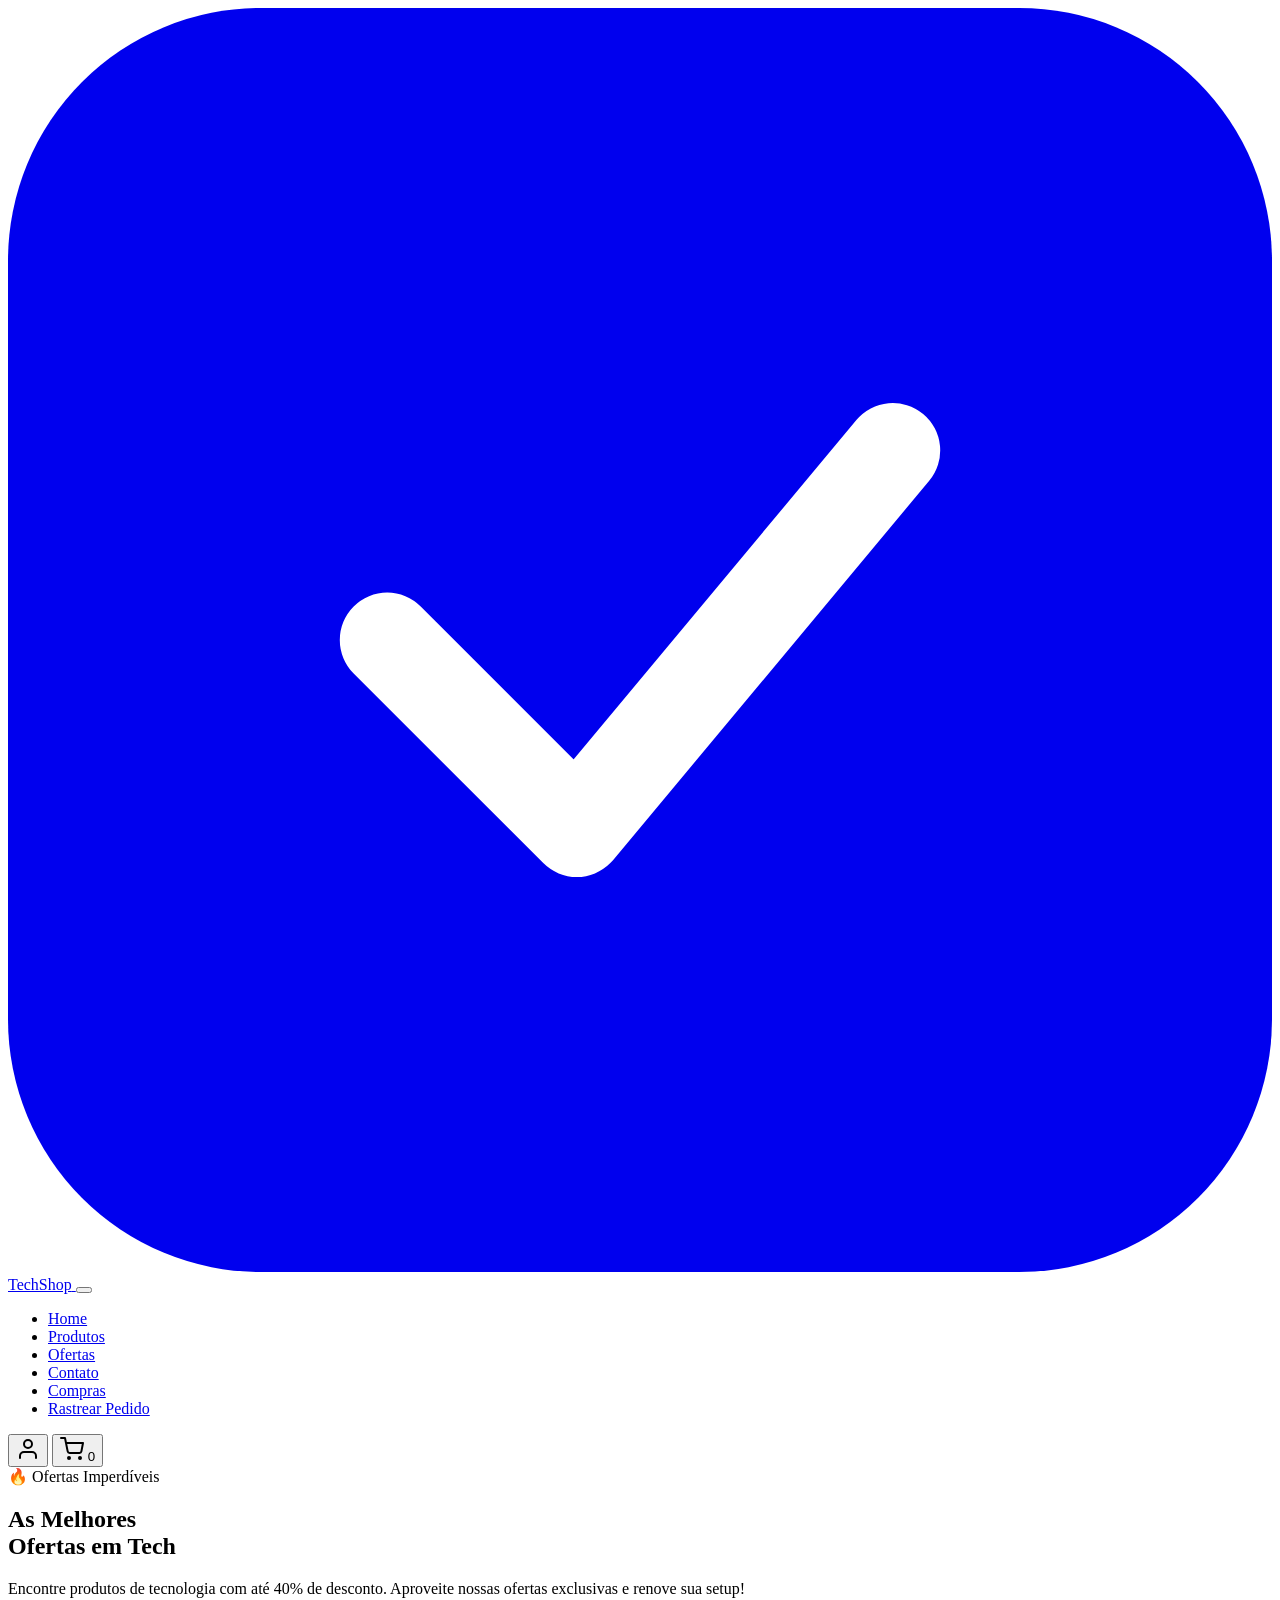
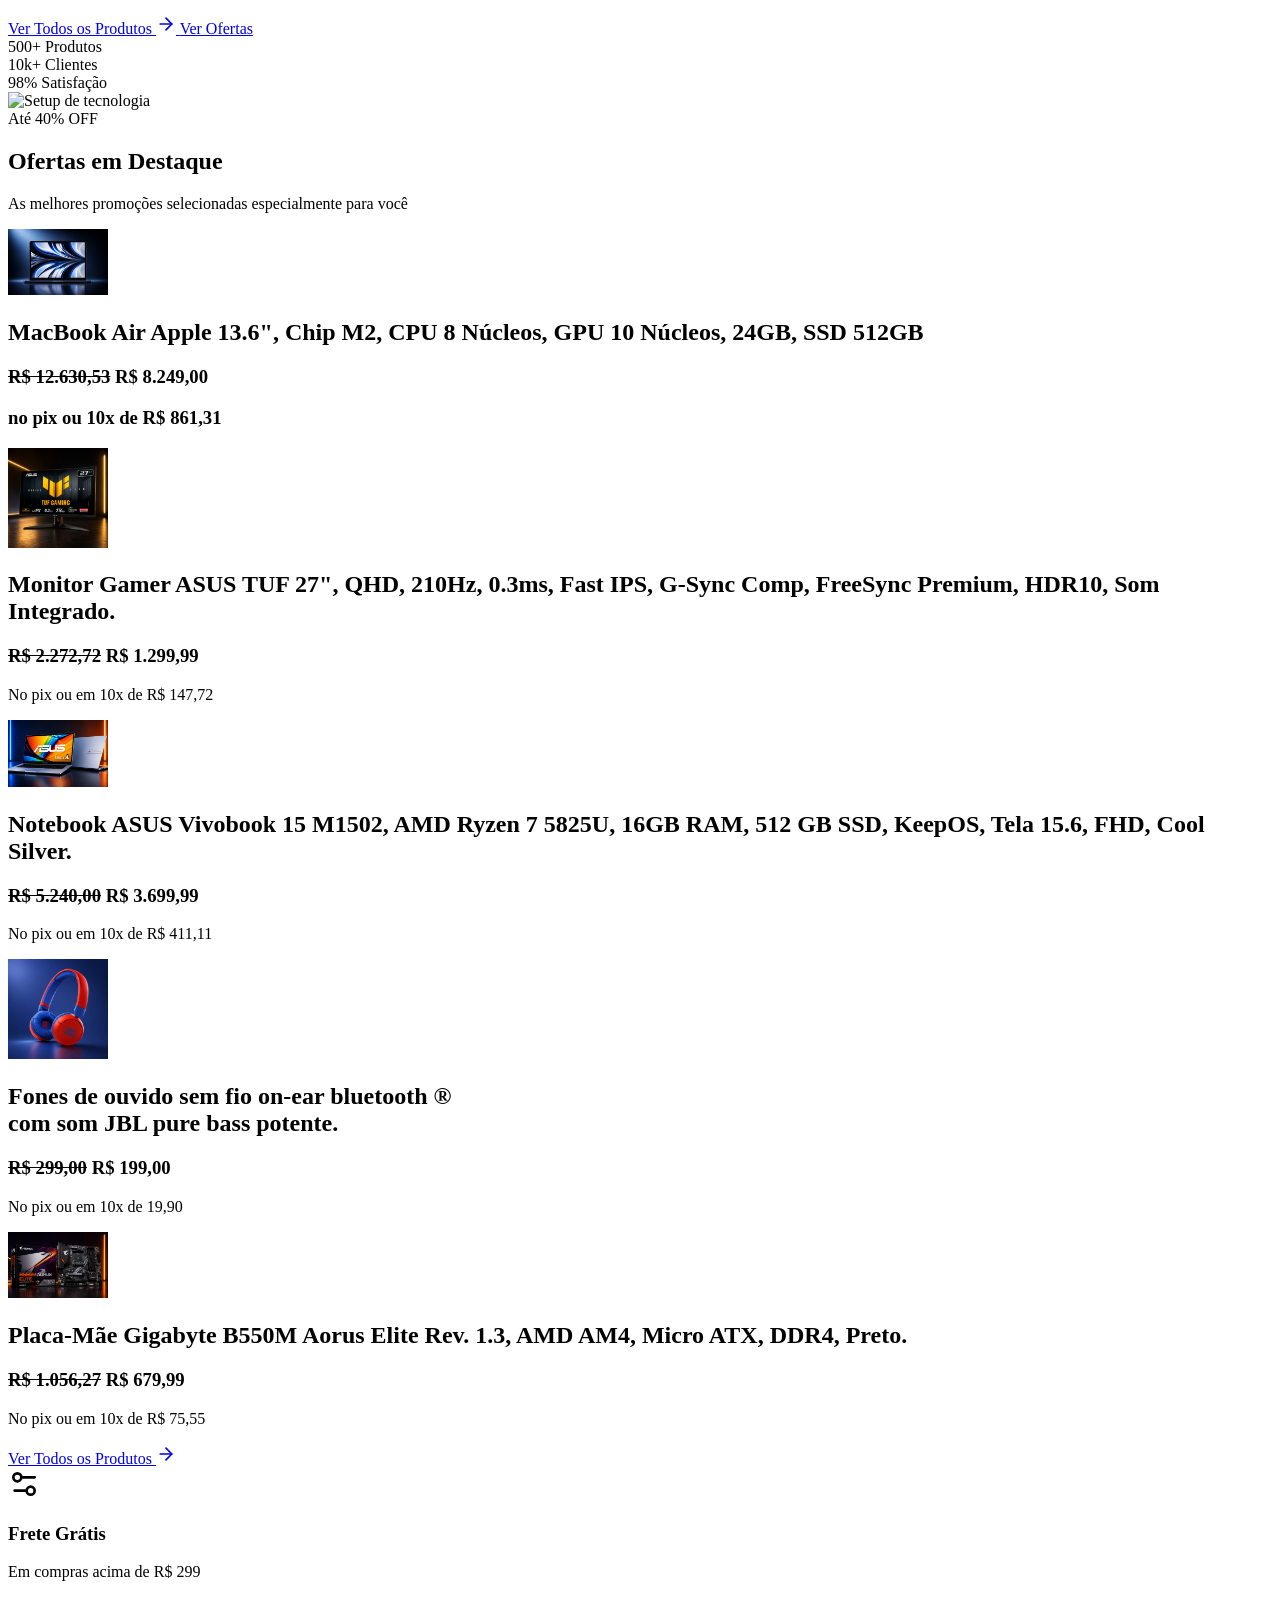
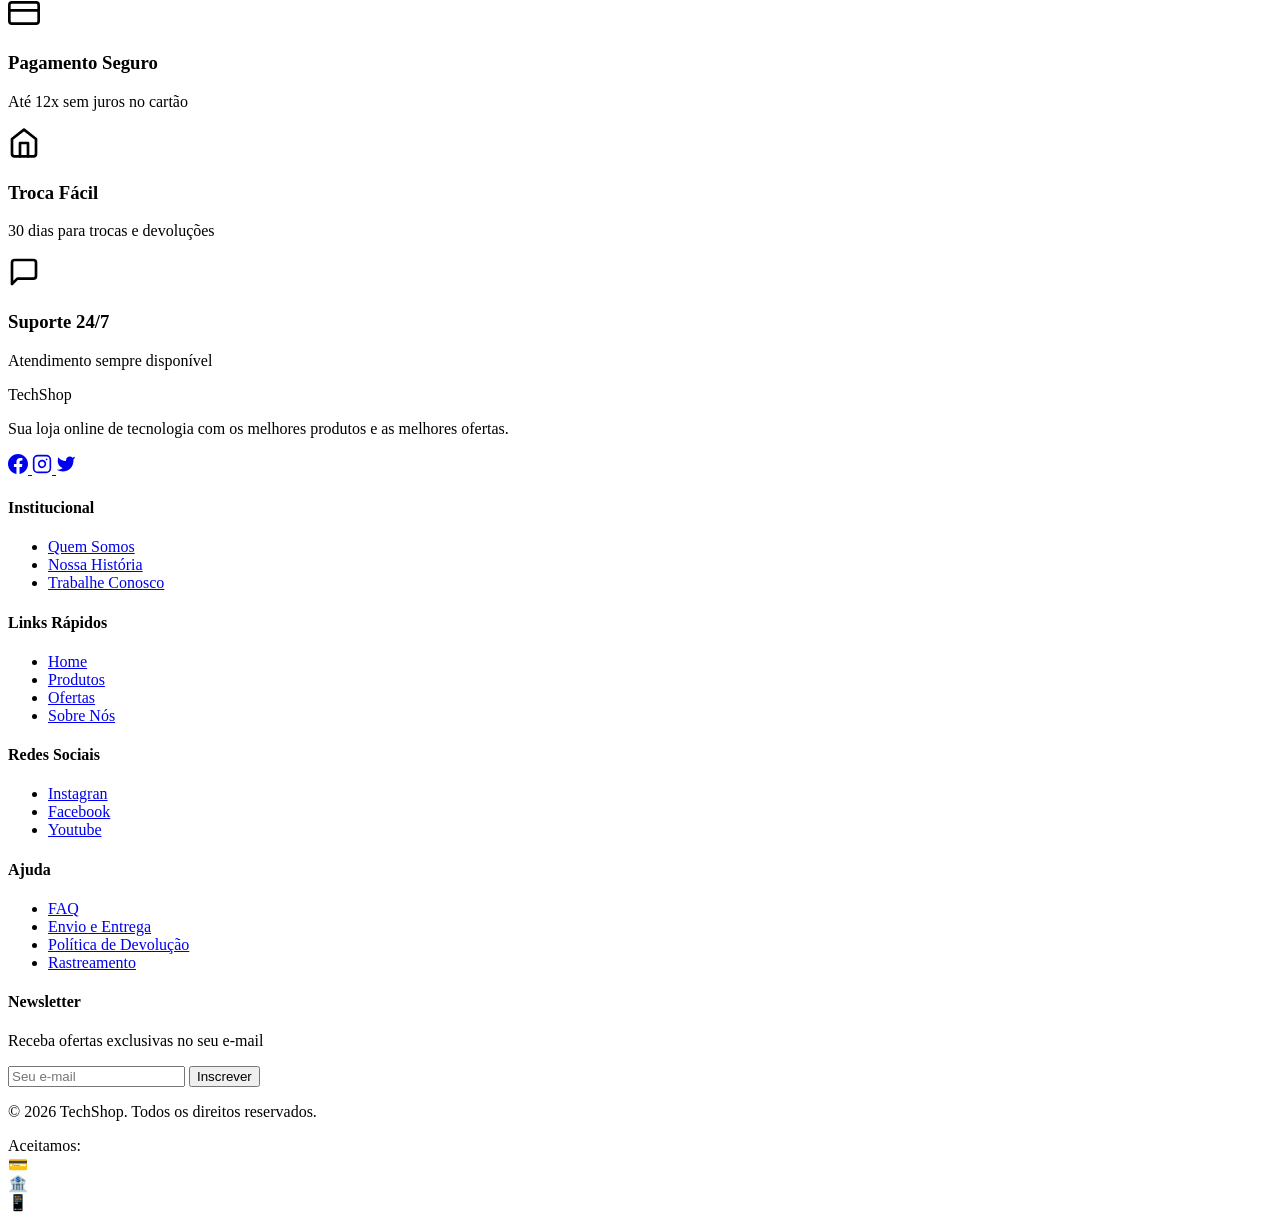
==== commit 9e88fcde: "foi adicionado a coluna institucional ao footer" ====
--- a/pages/index.html
+++ b/pages/index.html
@@ -548,6 +548,14 @@
 					</div>
 
 					<!-- Links -->
+					 <div class="footer__column">
+						<h4 class="footer__column-title">Institucional</h4>
+						<ul class="footer__links">
+							<li><a href="#" class="footer__link">Quem Somos</a></li>
+							<li><a href="#">Nossa História</a></li>
+							<li><a href="#">Trabalhe Conosco</a></li>
+						</ul>
+					 </div>
 					<div class="footer__column">
 						<h4 class="footer__column-title">Links Rápidos</h4>
 						<ul class="footer__links">
@@ -580,6 +588,15 @@
 								>
 							</li>
 						</ul>
+					</div>
+					<div class="footer__column">
+						<h4 class="footer__column-title">Redes Sociais</h4>
+						<ul class="footer__links">
+							<li><a href="#" class="footer__link">Instagran</a></li>
+							<li><a href="#" class="footer__link"> Facebook</a></li>
+							<li><a href="#" class="footer__link"> Youtube</a></li>
+						</ul>
+
 					</div>
 
 					<!-- Help -->
